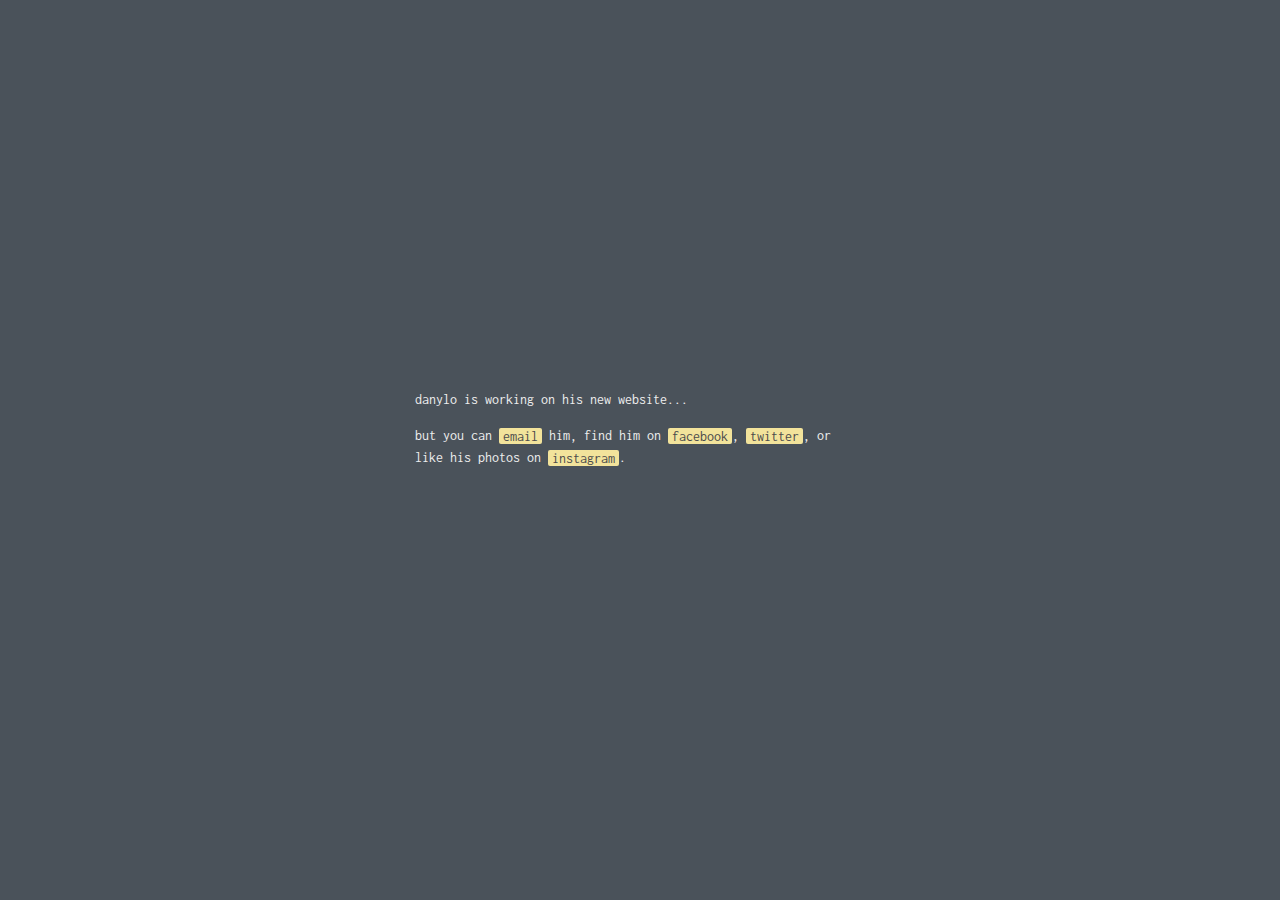
==== index.html @ d6c922f3 "index.html" ====
<!DOCTYPE html>
<html>
<head>
	<title></title>
	<meta name="viewport" content="width=device-width, initial-scale=1">
	<link href="https://fonts.googleapis.com/css?family=Inconsolata" rel="stylesheet">
	<style type="text/css">
		html {
			background-color: #4A525A;
		}
		* {
			font-family: ui-monospace, 'Inconsolata', monospace;
			color: #eee;
			/*font-size: 0.9rem;*/
			/*line-height: 1.3rem;*/
			font-size: 14px;
			line-height: 22px;
		}
		a {
			color: inherit;
			background-color: rgb(242, 227, 155);
			color: rgb(75, 75, 75);
			text-decoration: none;
			padding: 0.5px 4px;
			border-radius: 2px;
		}  
		a:hover {
			box-shadow: 2px 0 0 #eee, -2px 0 0 #eee;
			background-color: #eee;
			color: #4A525A;
			text-decoration: none;
		}
		.temp {
			width: 450px;
			height: 150px;
			margin: auto;
			/*padding: 20px 20px 20px 20px;*/
			position: absolute; /*it can be fixed too*/
	        	left:0; right:0;
        		top:0; bottom:0;
        		margin:auto;
			
			/*this to solve "the content will not be cut when the window is smaller than the content": */
	        	max-width:90%;
        		max-height:90%;
        		overflow:auto;
		}
		p {
			display: block;
			vertical-align: middle;
		}
	</style>
</head>
<body>
	<div class="temp">
		<p>danylo is working on his new website...</p>
		<p>but you can <a href="mailto:hovzik@gmail.com">email</a> him, find him on <a href="https://www.facebook.com/hovzik">facebook</a>, <a href="https://www.twitter.com/hovzik">twitter</a>, or like his photos on <a href="https://www.instagram.com/hovzik/">instagram</a>.</p>
	</div>
</body>
</html>
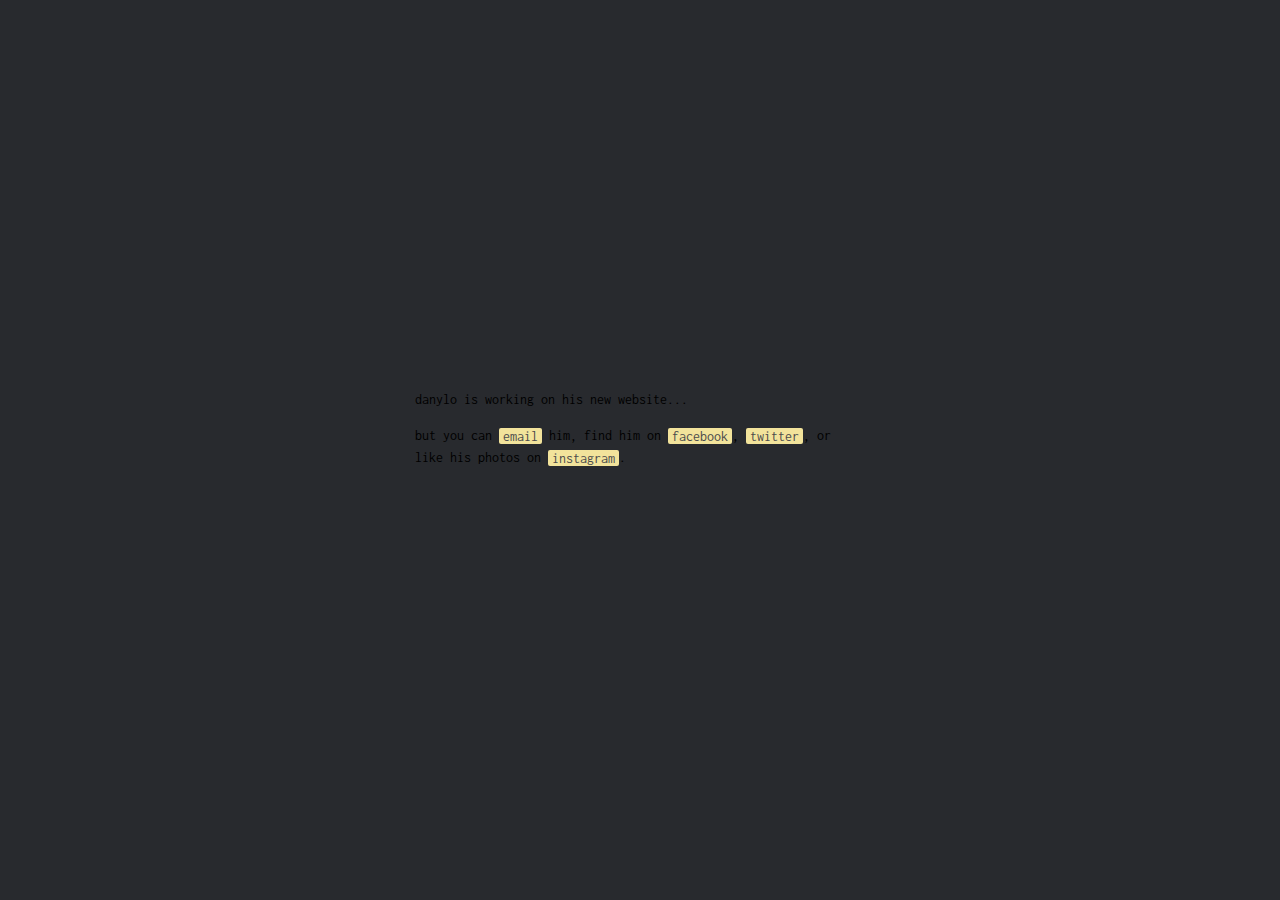
==== commit fb3bd899: "bg and font color change to copy Craft.app" ====
--- a/index.html
+++ b/index.html
@@ -6,11 +6,12 @@
 	<link href="https://fonts.googleapis.com/css?family=Inconsolata" rel="stylesheet">
 	<style type="text/css">
 		html {
-			background-color: #4A525A;
+			/*background-color: #4A525A; original daring fireball-like blueish color*/
+			background-color: #282A2E;
 		}
 		* {
 			font-family: ui-monospace, 'Inconsolata', monospace;
-			color: #eee;
+			/*color: #eee; original color with daring fireball background*/
 			/*font-size: 0.9rem;*/
 			/*line-height: 1.3rem;*/
 			font-size: 14px;
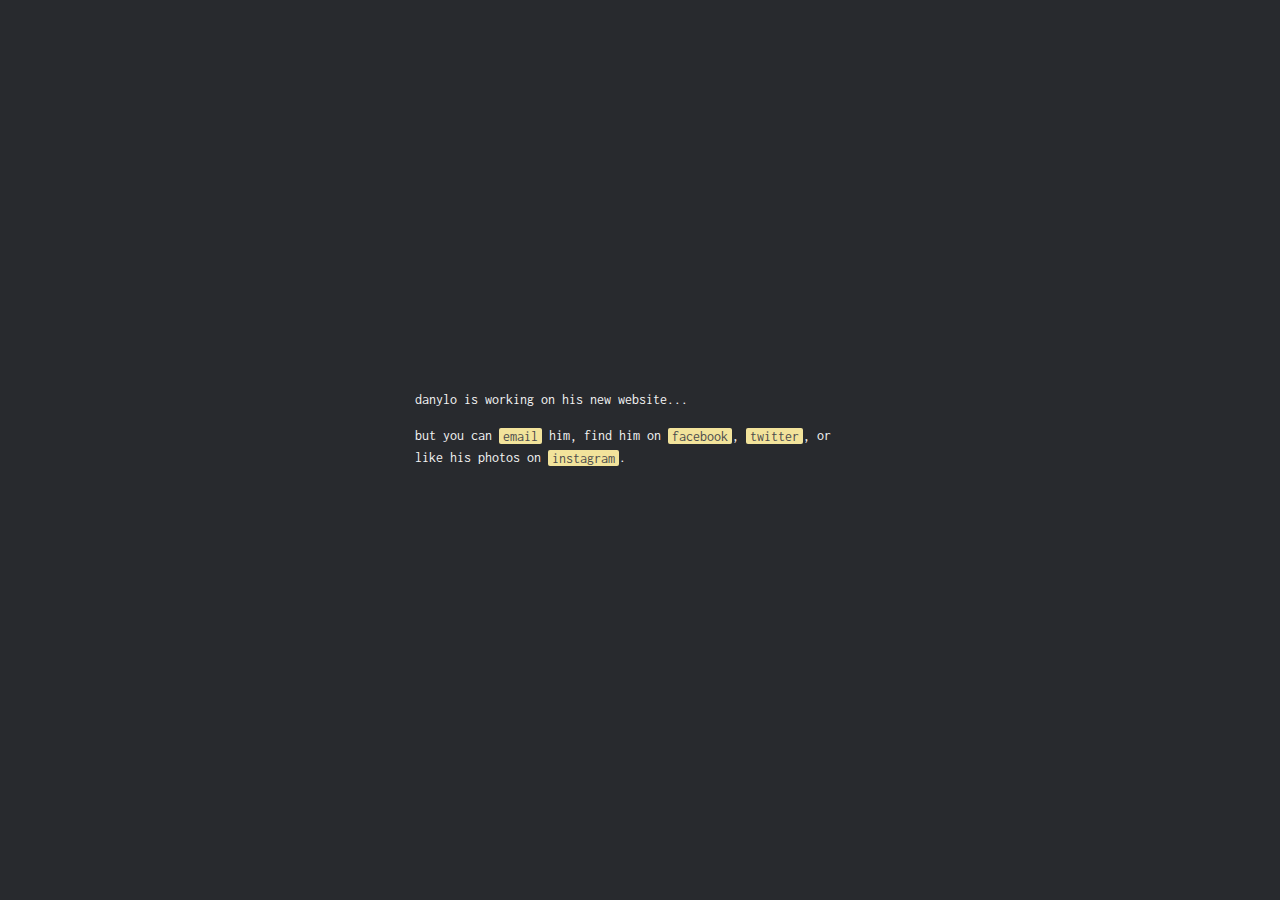
==== commit 28d3069e: "font color fix" ====
--- a/index.html
+++ b/index.html
@@ -12,6 +12,7 @@
 		* {
 			font-family: ui-monospace, 'Inconsolata', monospace;
 			/*color: #eee; original color with daring fireball background*/
+			color: #F4F4F4;
 			/*font-size: 0.9rem;*/
 			/*line-height: 1.3rem;*/
 			font-size: 14px;
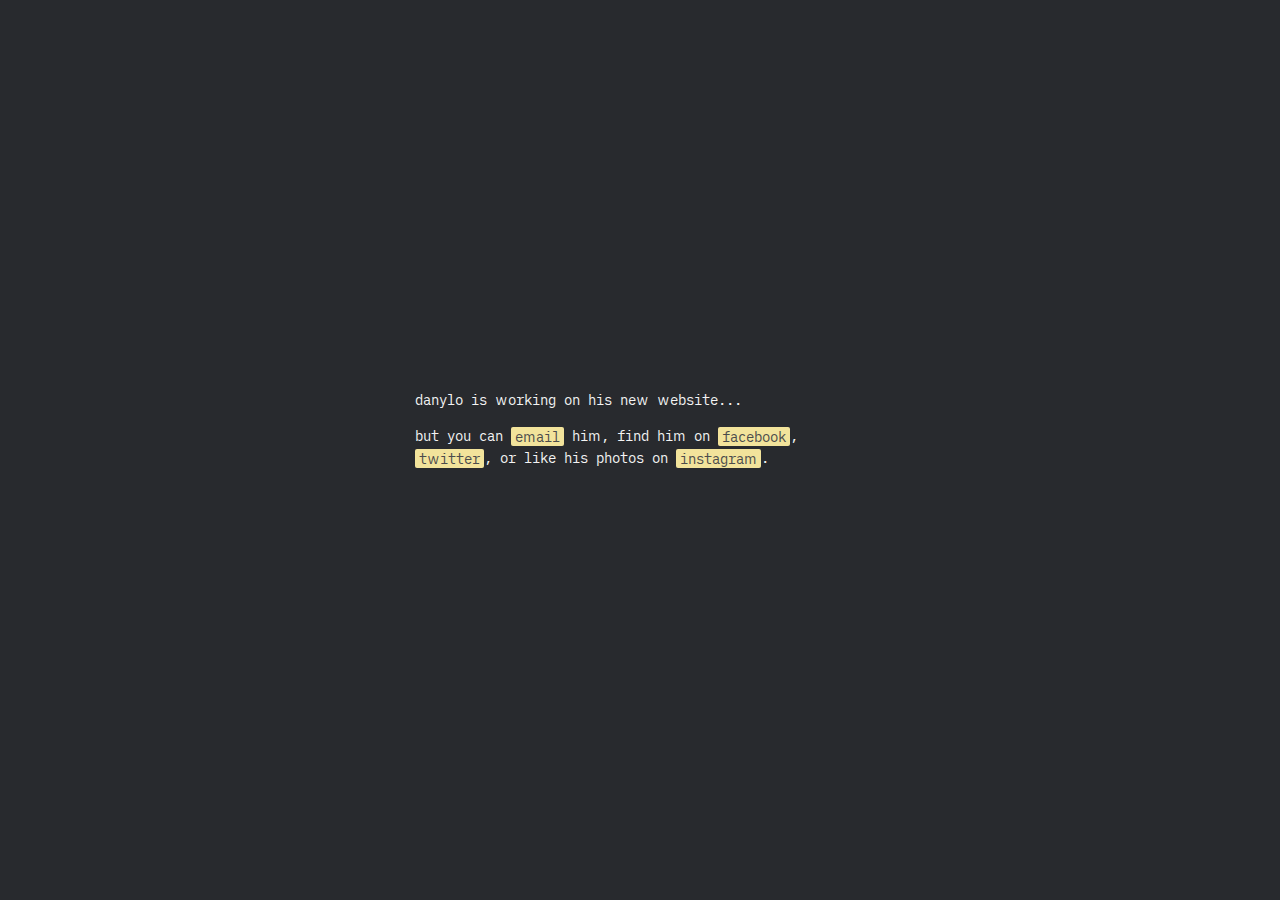
==== commit 094c3cbc: "ia writer font added" ====
--- a/index.html
+++ b/index.html
@@ -5,12 +5,16 @@
 	<meta name="viewport" content="width=device-width, initial-scale=1">
 	<link href="https://fonts.googleapis.com/css?family=Inconsolata" rel="stylesheet">
 	<style type="text/css">
+		@font-face {
+			font-family: iA Writer Duo;
+			src: url(/iAWriterDuoS-Regular.woff2);
+		}
 		html {
 			/*background-color: #4A525A; original daring fireball-like blueish color*/
 			background-color: #282A2E;
 		}
 		* {
-			font-family: ui-monospace, 'Inconsolata', monospace;
+			font-family: iA Writer Duo, ui-monospace, 'Inconsolata', monospace;
 			/*color: #eee; original color with daring fireball background*/
 			color: #F4F4F4;
 			/*font-size: 0.9rem;*/
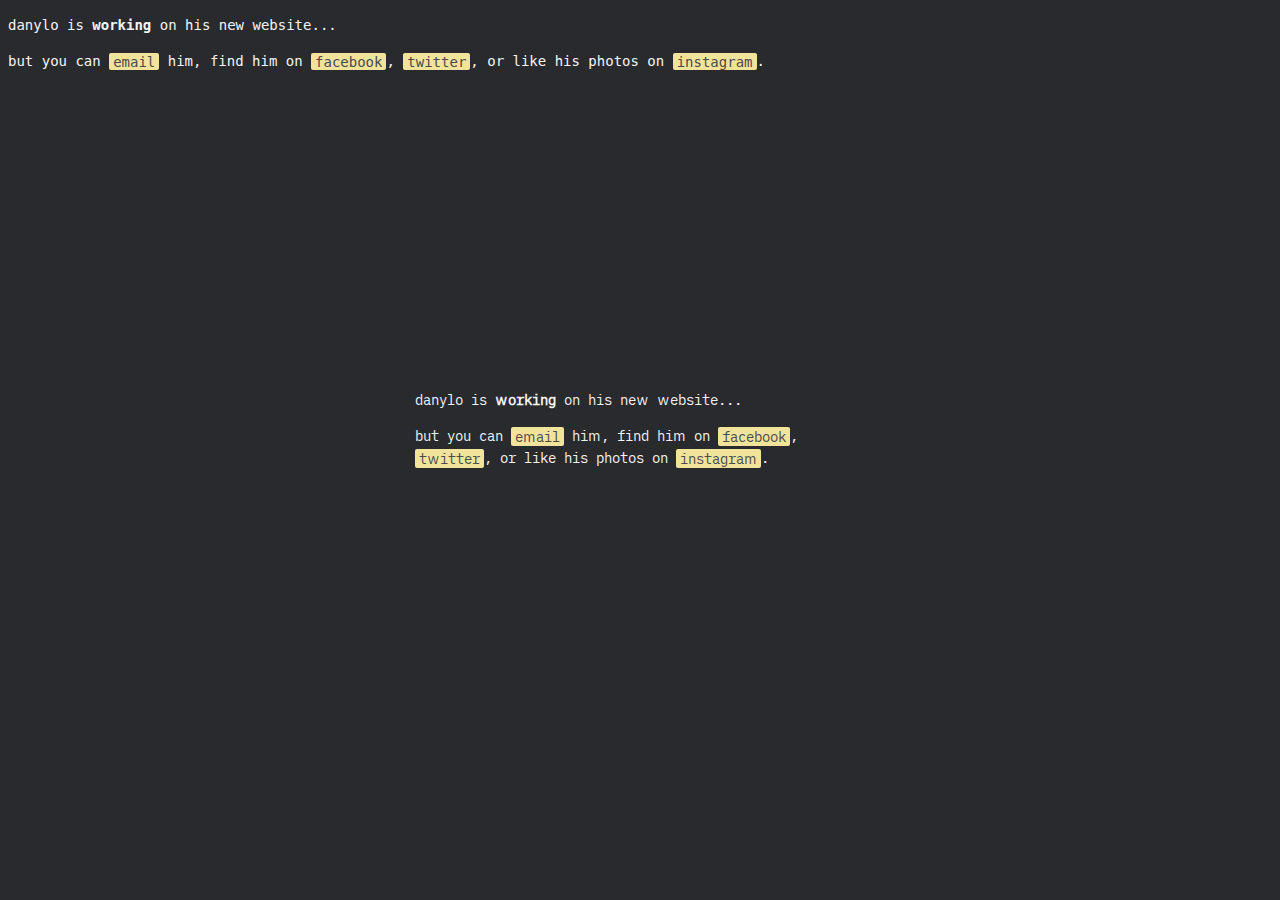
==== commit 62a0879a: "font comparison" ====
--- a/index.html
+++ b/index.html
@@ -13,8 +13,17 @@
 			/*background-color: #4A525A; original daring fireball-like blueish color*/
 			background-color: #282A2E;
 		}
-		* {
-			font-family: iA Writer Duo, ui-monospace, 'Inconsolata', monospace;
+		.temp {
+			font-family: 'iA Writer Duo', ui-monospace, 'Inconsolata', monospace;
+			/*color: #eee; original color with daring fireball background*/
+			color: #F4F4F4;
+			/*font-size: 0.9rem;*/
+			/*line-height: 1.3rem;*/
+			font-size: 14px;
+			line-height: 22px;
+		}
+		.temp2 {
+			font-family: ui-monospace, monospace;
 			/*color: #eee; original color with daring fireball background*/
 			color: #F4F4F4;
 			/*font-size: 0.9rem;*/
@@ -59,7 +68,11 @@
 </head>
 <body>
 	<div class="temp">
-		<p>danylo is working on his new website...</p>
+		<p>danylo is <strong>working</strong> on his new <italic>website</italic>...</p>
+		<p>but you can <a href="mailto:hovzik@gmail.com">email</a> him, find him on <a href="https://www.facebook.com/hovzik">facebook</a>, <a href="https://www.twitter.com/hovzik">twitter</a>, or like his photos on <a href="https://www.instagram.com/hovzik/">instagram</a>.</p>
+	</div>
+	<div class="temp2">
+		<p>danylo is <strong>working</strong> on his new <italic>website</italic>...</p>
 		<p>but you can <a href="mailto:hovzik@gmail.com">email</a> him, find him on <a href="https://www.facebook.com/hovzik">facebook</a>, <a href="https://www.twitter.com/hovzik">twitter</a>, or like his photos on <a href="https://www.instagram.com/hovzik/">instagram</a>.</p>
 	</div>
 </body>
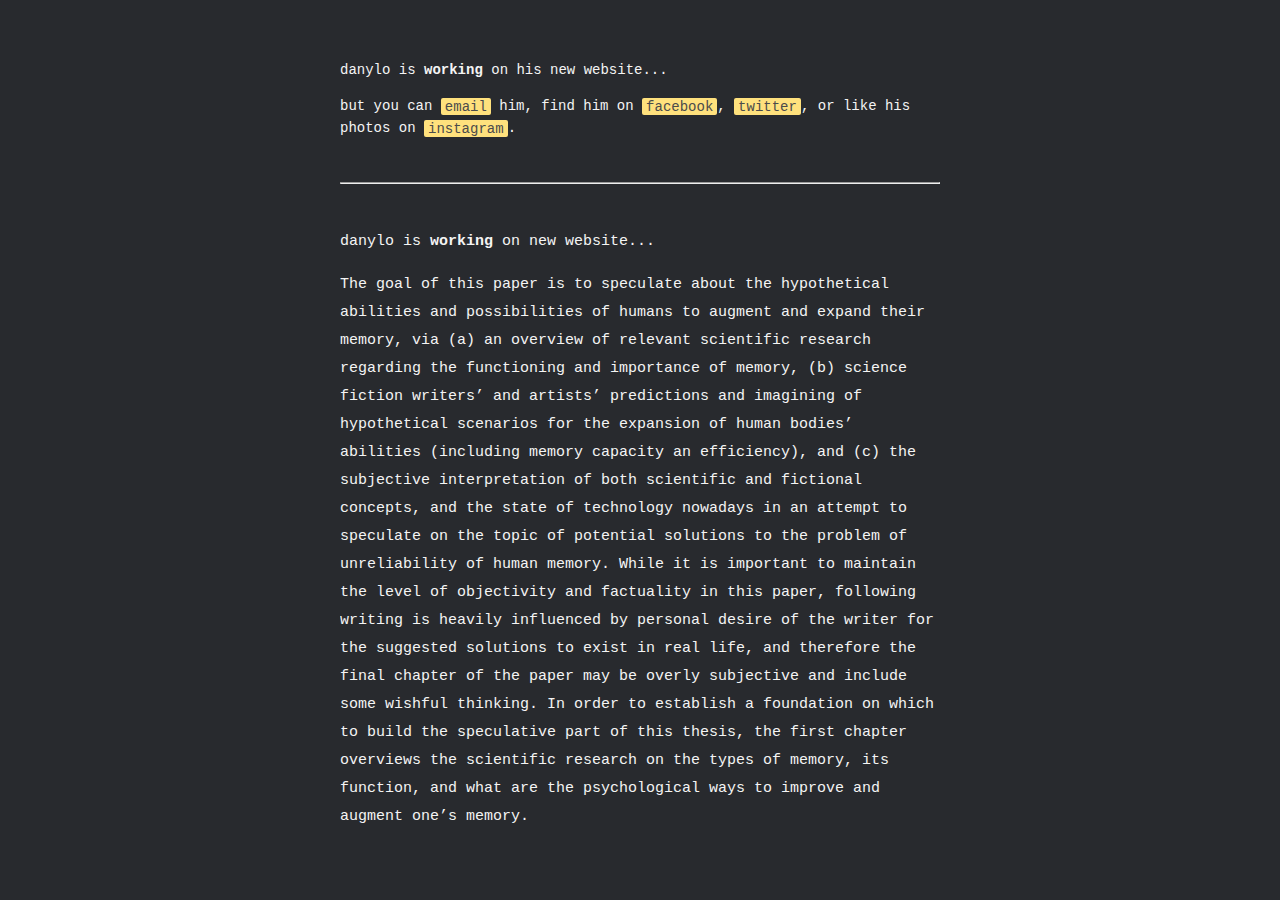
==== commit d4722664: "font stack finalization" ====
--- a/index.html
+++ b/index.html
@@ -3,18 +3,13 @@
 <head>
 	<title></title>
 	<meta name="viewport" content="width=device-width, initial-scale=1">
-	<link href="https://fonts.googleapis.com/css?family=Inconsolata" rel="stylesheet">
 	<style type="text/css">
-		@font-face {
-			font-family: iA Writer Duo;
-			src: url(/iAWriterDuoS-Regular.woff2);
-		}
 		html {
 			/*background-color: #4A525A; original daring fireball-like blueish color*/
 			background-color: #282A2E;
 		}
 		.temp {
-			font-family: 'iA Writer Duo', ui-monospace, 'Inconsolata', monospace;
+			font-family: "SFMono-Regular", ui-monospace, Consolas, Menlo, Courier, monospace;
 			/*color: #eee; original color with daring fireball background*/
 			color: #F4F4F4;
 			/*font-size: 0.9rem;*/
@@ -23,17 +18,24 @@
 			line-height: 22px;
 		}
 		.temp2 {
-			font-family: ui-monospace, monospace;
+			/*color: #eee; original color with daring fireball background*/
+			color: #F4F4F4;
+			/*font-size: 0.9rem;*/
+			/*line-height: 1.3rem;*/
+			font-size: 15px;
+			line-height: 28px;
+		}
+		.temp3 {
 			/*color: #eee; original color with daring fireball background*/
 			color: #F4F4F4;
 			/*font-size: 0.9rem;*/
 			/*line-height: 1.3rem;*/
 			font-size: 14px;
-			line-height: 22px;
+			line-height: 25px;
 		}
 		a {
 			color: inherit;
-			background-color: rgb(242, 227, 155);
+			background-color: rgb(255,225,125);
 			color: rgb(75, 75, 75);
 			text-decoration: none;
 			padding: 0.5px 4px;
@@ -46,8 +48,8 @@
 			text-decoration: none;
 		}
 		.temp {
-			width: 450px;
-			height: 150px;
+			width: 600px;
+			/*height: 150px;*/
 			margin: auto;
 			/*padding: 20px 20px 20px 20px;*/
 			position: absolute; /*it can be fixed too*/
@@ -70,10 +72,20 @@
 	<div class="temp">
 		<p>danylo is <strong>working</strong> on his new <italic>website</italic>...</p>
 		<p>but you can <a href="mailto:hovzik@gmail.com">email</a> him, find him on <a href="https://www.facebook.com/hovzik">facebook</a>, <a href="https://www.twitter.com/hovzik">twitter</a>, or like his photos on <a href="https://www.instagram.com/hovzik/">instagram</a>.</p>
-	</div>
-	<div class="temp2">
-		<p>danylo is <strong>working</strong> on his new <italic>website</italic>...</p>
-		<p>but you can <a href="mailto:hovzik@gmail.com">email</a> him, find him on <a href="https://www.facebook.com/hovzik">facebook</a>, <a href="https://www.twitter.com/hovzik">twitter</a>, or like his photos on <a href="https://www.instagram.com/hovzik/">instagram</a>.</p>
+		<br>
+		<hr>
+		<br>
+		<p class="temp2">danylo is <strong>working</strong> on  new <italic>website</italic>...</p>
+		<p class="temp2">The goal of this paper is to speculate about the hypothetical abilities and possibilities of humans to augment and expand their memory, via (a) an overview of relevant scientific research regarding the functioning and importance of memory, (b) science fiction writers’ and artists’ predictions and imagining of hypothetical scenarios for the expansion of human bodies’ abilities (including memory capacity an efficiency), and (c) the subjective interpretation of both scientific and fictional concepts, and the state of technology nowadays in an attempt to speculate on the topic of potential solutions to the problem of unreliability of human memory.
+
+While it is important to maintain the level of objectivity and factuality in this paper, following writing is heavily influenced by personal desire of the writer for the suggested solutions to exist in real life, and therefore the final chapter of the paper may be overly subjective and include some wishful thinking. In order to establish a foundation on which to build the speculative part of this thesis, the first chapter overviews the scientific research on the types of memory, its function, and what are the psychological ways to improve and augment one’s memory.</p>
+		<br>
+		<hr>
+		<br>
+		<p class="temp3">danylo is <strong>working</strong> on  new <italic>website</italic>...</p>
+		<p class="temp3">The goal of this paper is to speculate about the hypothetical abilities and possibilities of humans to augment and expand their memory, via (a) an overview of relevant scientific research regarding the functioning and importance of memory, (b) science fiction writers’ and artists’ predictions and imagining of hypothetical scenarios for the expansion of human bodies’ abilities (including memory capacity an efficiency), and (c) the subjective interpretation of both scientific and fictional concepts, and the state of technology nowadays in an attempt to speculate on the topic of potential solutions to the problem of unreliability of human memory.
+
+While it is important to maintain the level of objectivity and factuality in this paper, following writing is heavily influenced by personal desire of the writer for the suggested solutions to exist in real life, and therefore the final chapter of the paper may be overly subjective and include some wishful thinking. In order to establish a foundation on which to build the speculative part of this thesis, the first chapter overviews the scientific research on the types of memory, its function, and what are the psychological ways to improve and augment one’s memory.</p>
 	</div>
 </body>
 </html>
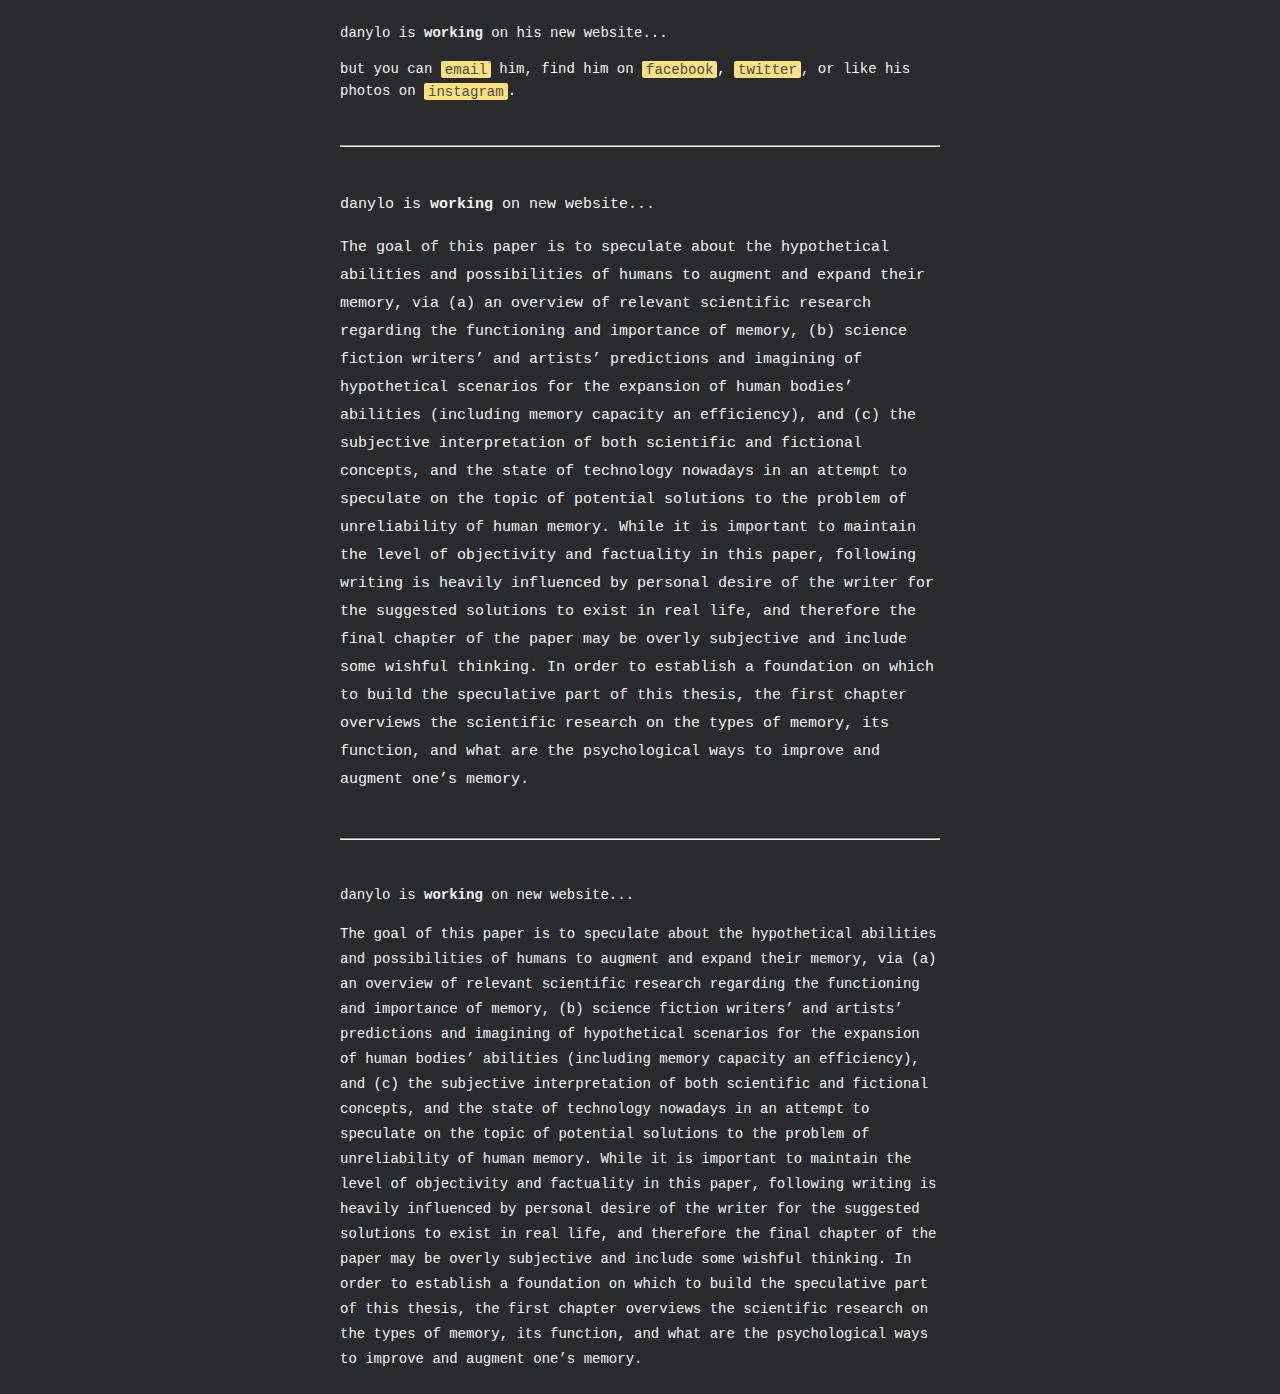
==== commit 078d3e06: "scroll fix" ====
--- a/index.html
+++ b/index.html
@@ -50,12 +50,12 @@
 		.temp {
 			width: 600px;
 			/*height: 150px;*/
-			margin: auto;
+			margin: 0 auto;
 			/*padding: 20px 20px 20px 20px;*/
-			position: absolute; /*it can be fixed too*/
+			/*position: absolute;
 	        	left:0; right:0;
         		top:0; bottom:0;
-        		margin:auto;
+        		margin:auto;*/
 			
 			/*this to solve "the content will not be cut when the window is smaller than the content": */
 	        	max-width:90%;
